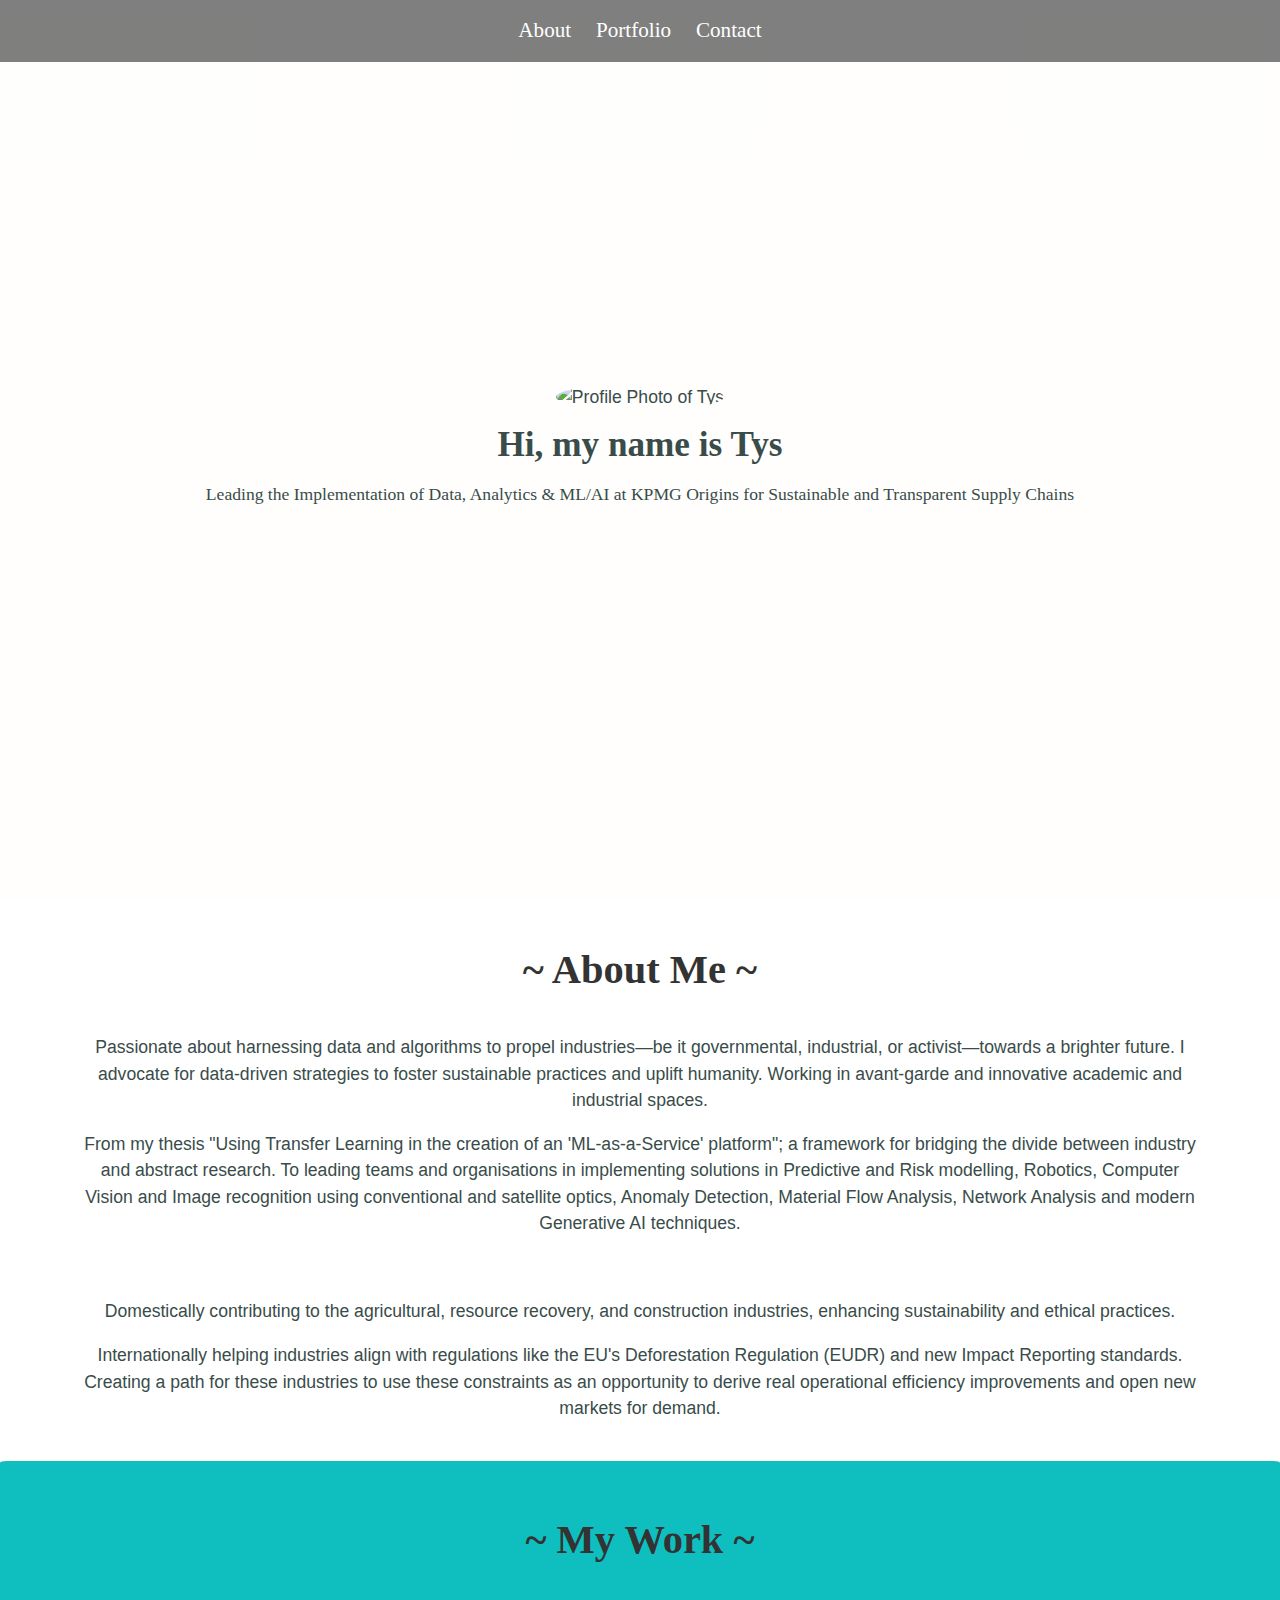
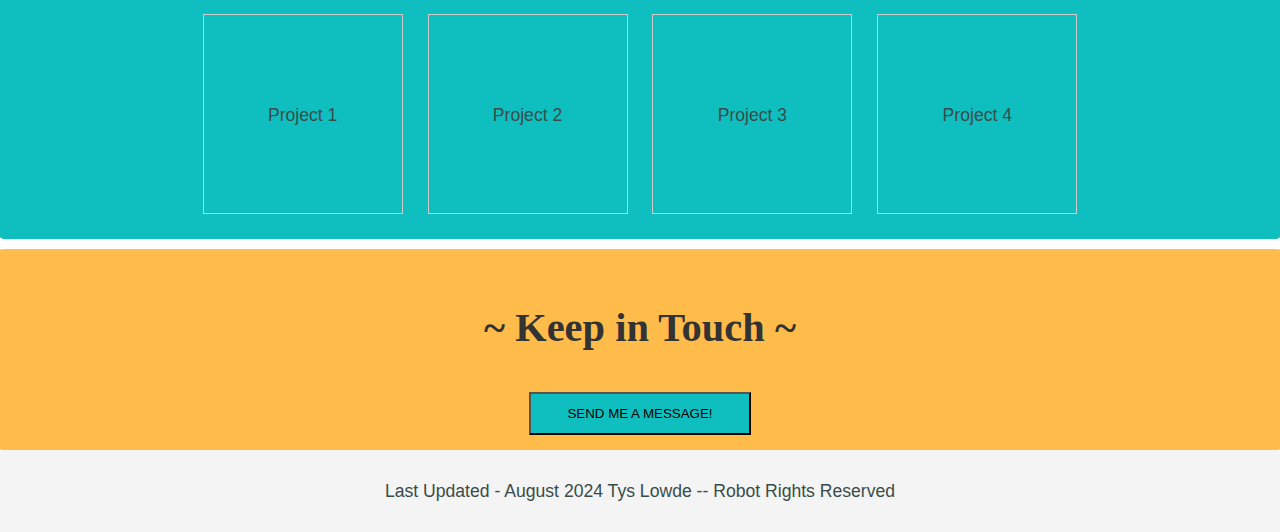
==== index.html @ bd2b4997 "+ eudr page" ====
<!DOCTYPE html>
<html lang="en">
<head>
    <meta charset="UTF-8">
    <meta name="viewport" content="width=device-width, initial-scale=1.0">
    <title>Personal Portfolio</title>
    <link rel="stylesheet" href="style.css">
    <html>
</head>
<body>
    <header class="header-background">
        <nav>
            <ul>
                <li><a href="#about">About</a></li>
                <li><a href="#portfolio">Portfolio</a></li>
                <li><a href="#contact">Contact</a></li>
            </ul>
        </nav>
        <div class="header-content">
            <img src="https://media.licdn.com/dms/image/v2/D5603AQHs6lP2ZfP46w/profile-displayphoto-shrink_400_400/profile-displayphoto-shrink_400_400/0/1686013269523?e=1729123200&v=beta&t=mSk4Vk4rOUlbu0b7hUaqdnrja1Cx1VHtjSWtkL_Z0i4" alt="Profile Photo of Tys">
            <h1>Hi, my name is Tys</h1>
            <p>Leading the Implementation of Data, Analytics & ML/AI at KPMG Origins for Sustainable and Transparent Supply Chains</p>
        </div>
    </header>
    <main>
        <section id="about">
            <h2>~ About Me ~</h2>
            <p>Passionate about harnessing data and algorithms to propel industries—be it governmental, industrial, or activist—towards a brighter future. I advocate for data-driven strategies to foster sustainable practices and uplift humanity.
               Working in avant-garde and innovative academic and industrial spaces.</p> 
            <p>From my thesis "Using Transfer Learning in the creation of an 'ML-as-a-Service' platform"; a framework for bridging the divide between industry and abstract research.
               To leading teams and organisations in implementing solutions in Predictive and Risk modelling, Robotics, Computer Vision and Image recognition using conventional and satellite optics, Anomaly Detection, Material Flow Analysis, Network Analysis and modern Generative AI techniques.</p>
            <br>
            <p>Domestically contributing to the agricultural, resource recovery, and construction industries, enhancing sustainability and ethical practices.</p>
               Internationally helping industries align with regulations like the EU's Deforestation Regulation (EUDR) and new Impact Reporting standards. Creating a path for these industries to use these constraints as an opportunity to derive real operational efficiency improvements and open new markets for demand.</p>
            </section>
        <section id="portfolio">
            <h2>~ My Work ~</h2>
            <div class="project" id="project1">Project 1</div>
            <div class="project" id="project2">Project 2</div>
            <div class="project" id="project3">Project 3</div>
            <div class="project" id="project4">Project 4</div>        
        </section>
        <section id="contact">
            <h2>~ Keep in Touch ~</h2>
            <button class="btn btn-default td-btn outline white">Send me a message!</button>
        </section>
    </main>
    <footer>
        <p>Last Updated - August 2024 Tys Lowde -- Robot Rights Reserved</p>
    </footer>
</body>
</html>
---- style.css ----
:root {
    --primary-color: #29a598;
    --text-color: #394c4a;
    --background-light: #ffffff;
    --header-height: 100vh;
}

*, *::before, *::after {
    box-sizing: border-box;
}

html {
    font-size: 110%;
}

body {
    margin: 0;
    padding: 0;
    font-family: 'Work Sans', Helvetica, sans-serif;
    color: #394c4a;
    line-height: 1.5;
    overflow-x: hidden;
}

.header-background {
    background: linear-gradient(rgba(255, 254, 253, 0.7), rgba(255, 254, 253, 0.9)), 
                url("https://i.imgur.com/TAn6FWz.jpg") center center fixed;
    background-size: cover;
    text-align: center;
    height: 100vh; 
    display: flex;
    flex-direction: column;
    justify-content: center;
    align-items: center;
}

nav {
    width: 100%;
    position: absolute;
    top: 0;
    left: 0;
    background: rgba(0, 0, 0, 0.5);
    padding: 15px 0;
}

nav ul {
    list-style: none;
    margin: 0 auto;
    padding: 0;
    text-align: center;
}

nav ul li {
    display: inline;
    margin: 0 10px;
}

nav ul li a {
    color: white;
    text-decoration: none;
    font-family: 'Unica One', cursive;
    font-size: 1.2rem;
}

.header-content img {
    max-width: 250px;
    border-radius: 50%;
}

.header-content h1, .header-content p {
    margin: 0.5rem 0;
    font-family: 'Unica One', cursive;

}

#about {
    background-color: #ffffff; 
    padding-left: 40px;
    padding-right: 40px;
    margin: 40px;
    border-radius: 0.5%;
    text-align: center;
}

.profile-photo {
    max-width: 40%;
    height: auto; 
    border-radius: 50%; 
}

#portfolio {
    background-color: #0fbfbf; 
    padding: 15px;
    border-radius: 0.5%;
    text-align: center;
    margin-bottom: 10px;
}

.project {
    width: 200px;
    height: 200px;
    border: 1px solid #ccc;
    margin: 10px;
    display: inline-block;
    line-height: 200px;
}

#contact {
    background-color: #ffbc4b; 
    padding: 15px;
    border-radius: 0.5%;
    text-align: center;
}

.td-btn {
    padding: 12px 36px;
    text-transform: uppercase;
    transition: background-color 0.2s ease-in-out;
     background-color: #0fbfbf; 

}

footer {
    background-color: #f4f4f4;
    text-align: center;
    padding: 10px;
}

/* Additional Styles */
h2 {
    color: #333;
    font-family: 'Unica One', cursive;
    font-size: 2.3rem;
}

a {
    color: #29a598;
    transition: color 0.2s ease-in-out;
}

a:hover {
    color: #208479;
}

@media (max-width: 768px) {
    nav ul li {
        display: block;
        margin: 10px 0;
    }
  
  .profile-photo {
        width: 50%; 
        margin: 0 auto; 
    }
}
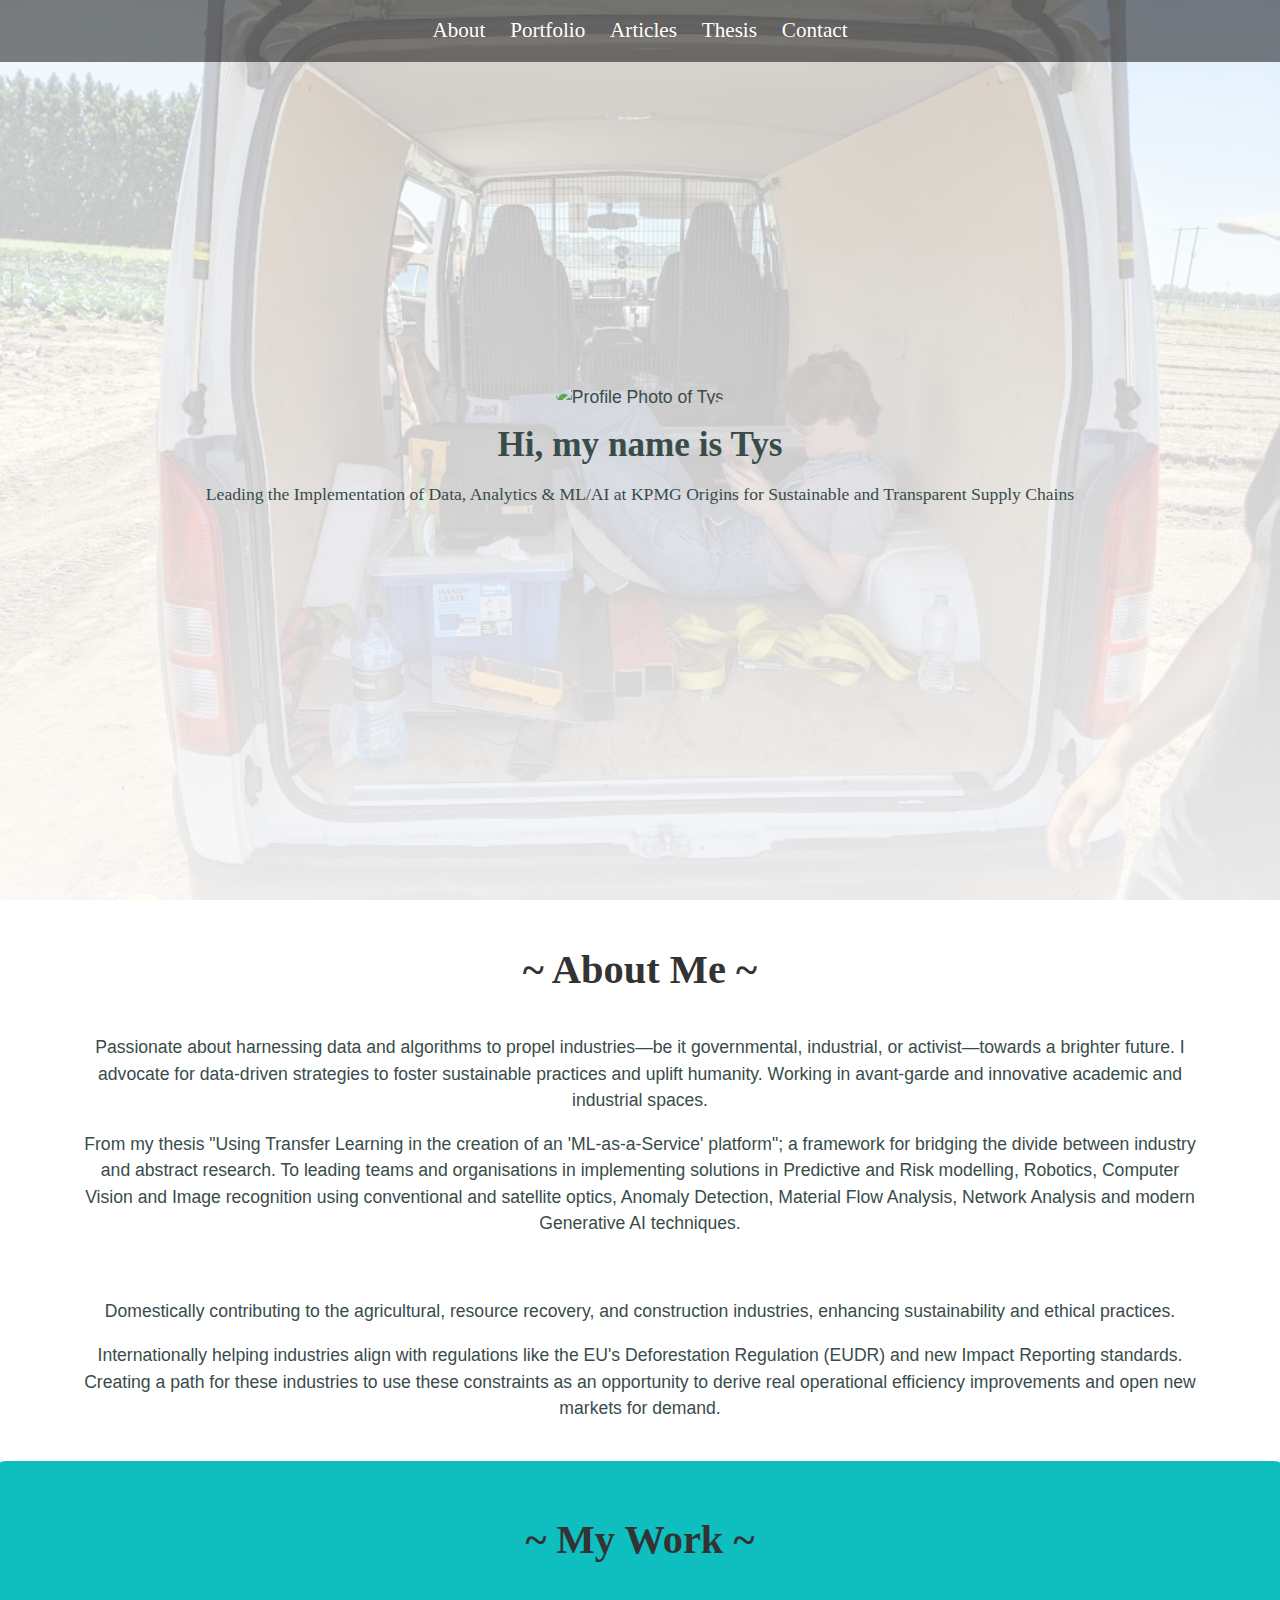
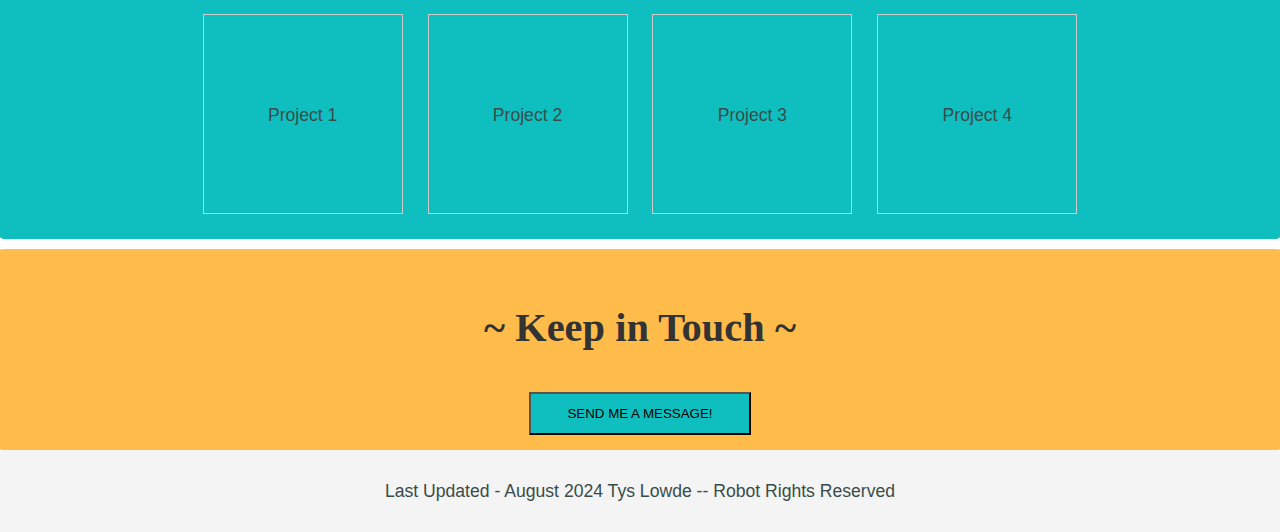
==== commit c9ec5680: "o links" ====
--- a/index.html
+++ b/index.html
@@ -11,9 +11,11 @@
     <header class="header-background">
         <nav>
             <ul>
-                <li><a href="#about">About</a></li>
-                <li><a href="#portfolio">Portfolio</a></li>
-                <li><a href="#contact">Contact</a></li>
+                <li><a href="about">About</a></li>
+                <li><a href="portfolio">Portfolio</a></li>
+                <li><a href="eudr">Articles</a></li>
+                <li><a href="thesis">Thesis</a></li>
+                <li><a href="contact">Contact</a></li>
             </ul>
         </nav>
         <div class="header-content">
--- a/style.css
+++ b/style.css
@@ -16,7 +16,7 @@
 body {
     margin: 0;
     padding: 0;
-    font-family: 'Work Sans', Helvetica, sans-serif;
+    font-family: 'Roboto', Helvetica, sans-serif;
     color: #394c4a;
     line-height: 1.5;
     overflow-x: hidden;
@@ -24,7 +24,7 @@
 
 .header-background {
     background: linear-gradient(rgba(255, 254, 253, 0.7), rgba(255, 254, 253, 0.9)), 
-                url("https://i.imgur.com/TAn6FWz.jpg") center center fixed;
+                url("images/backofvan.JPG") center center fixed;
     background-size: cover;
     text-align: center;
     height: 100vh; 
@@ -58,7 +58,7 @@
 nav ul li a {
     color: white;
     text-decoration: none;
-    font-family: 'Unica One', cursive;
+    font-family: 'Roboto';
     font-size: 1.2rem;
 }
 
@@ -69,7 +69,7 @@
 
 .header-content h1, .header-content p {
     margin: 0.5rem 0;
-    font-family: 'Unica One', cursive;
+    font-family: 'Oswald Medium';
 
 }
 
@@ -129,7 +129,7 @@
 /* Additional Styles */
 h2 {
     color: #333;
-    font-family: 'Unica One', cursive;
+    font-family: 'Roboto Bold';
     font-size: 2.3rem;
 }
 
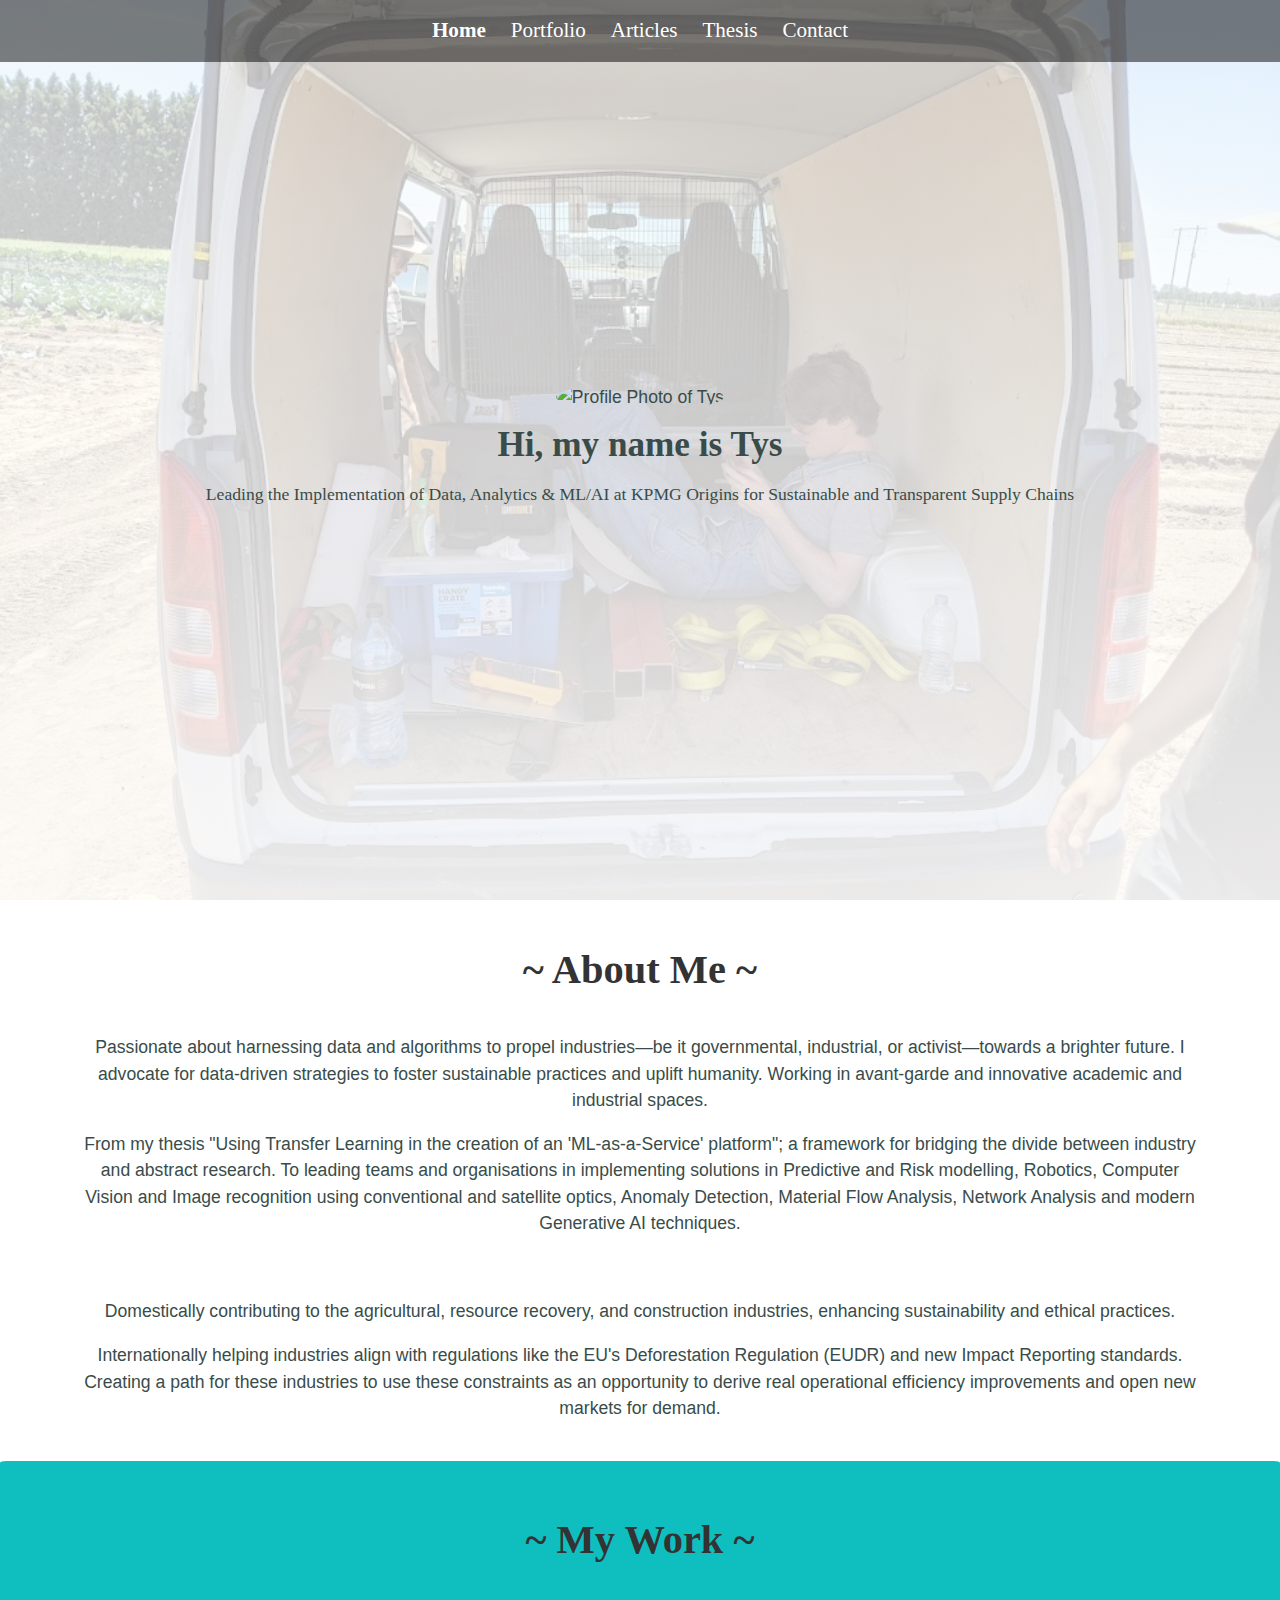
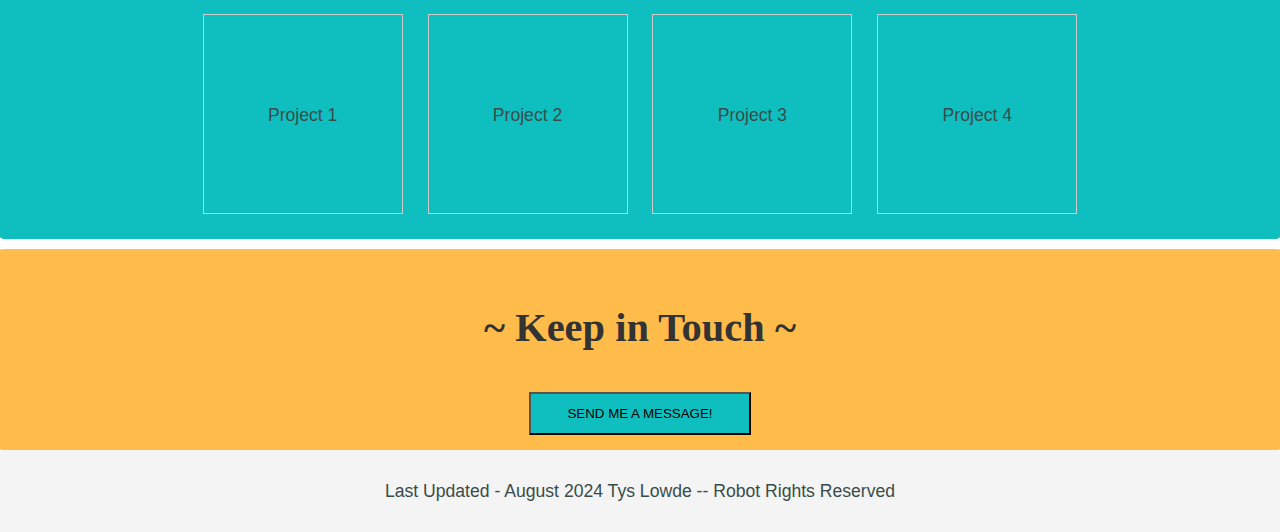
==== commit e5085ea0: "o shared headers" ====
--- a/index.html
+++ b/index.html
@@ -11,7 +11,7 @@
     <header class="header-background">
         <nav>
             <ul>
-                <li><a href="about">About</a></li>
+                <li><a href="index"><strong>Home</strong></a></li>
                 <li><a href="portfolio">Portfolio</a></li>
                 <li><a href="eudr">Articles</a></li>
                 <li><a href="thesis">Thesis</a></li>
